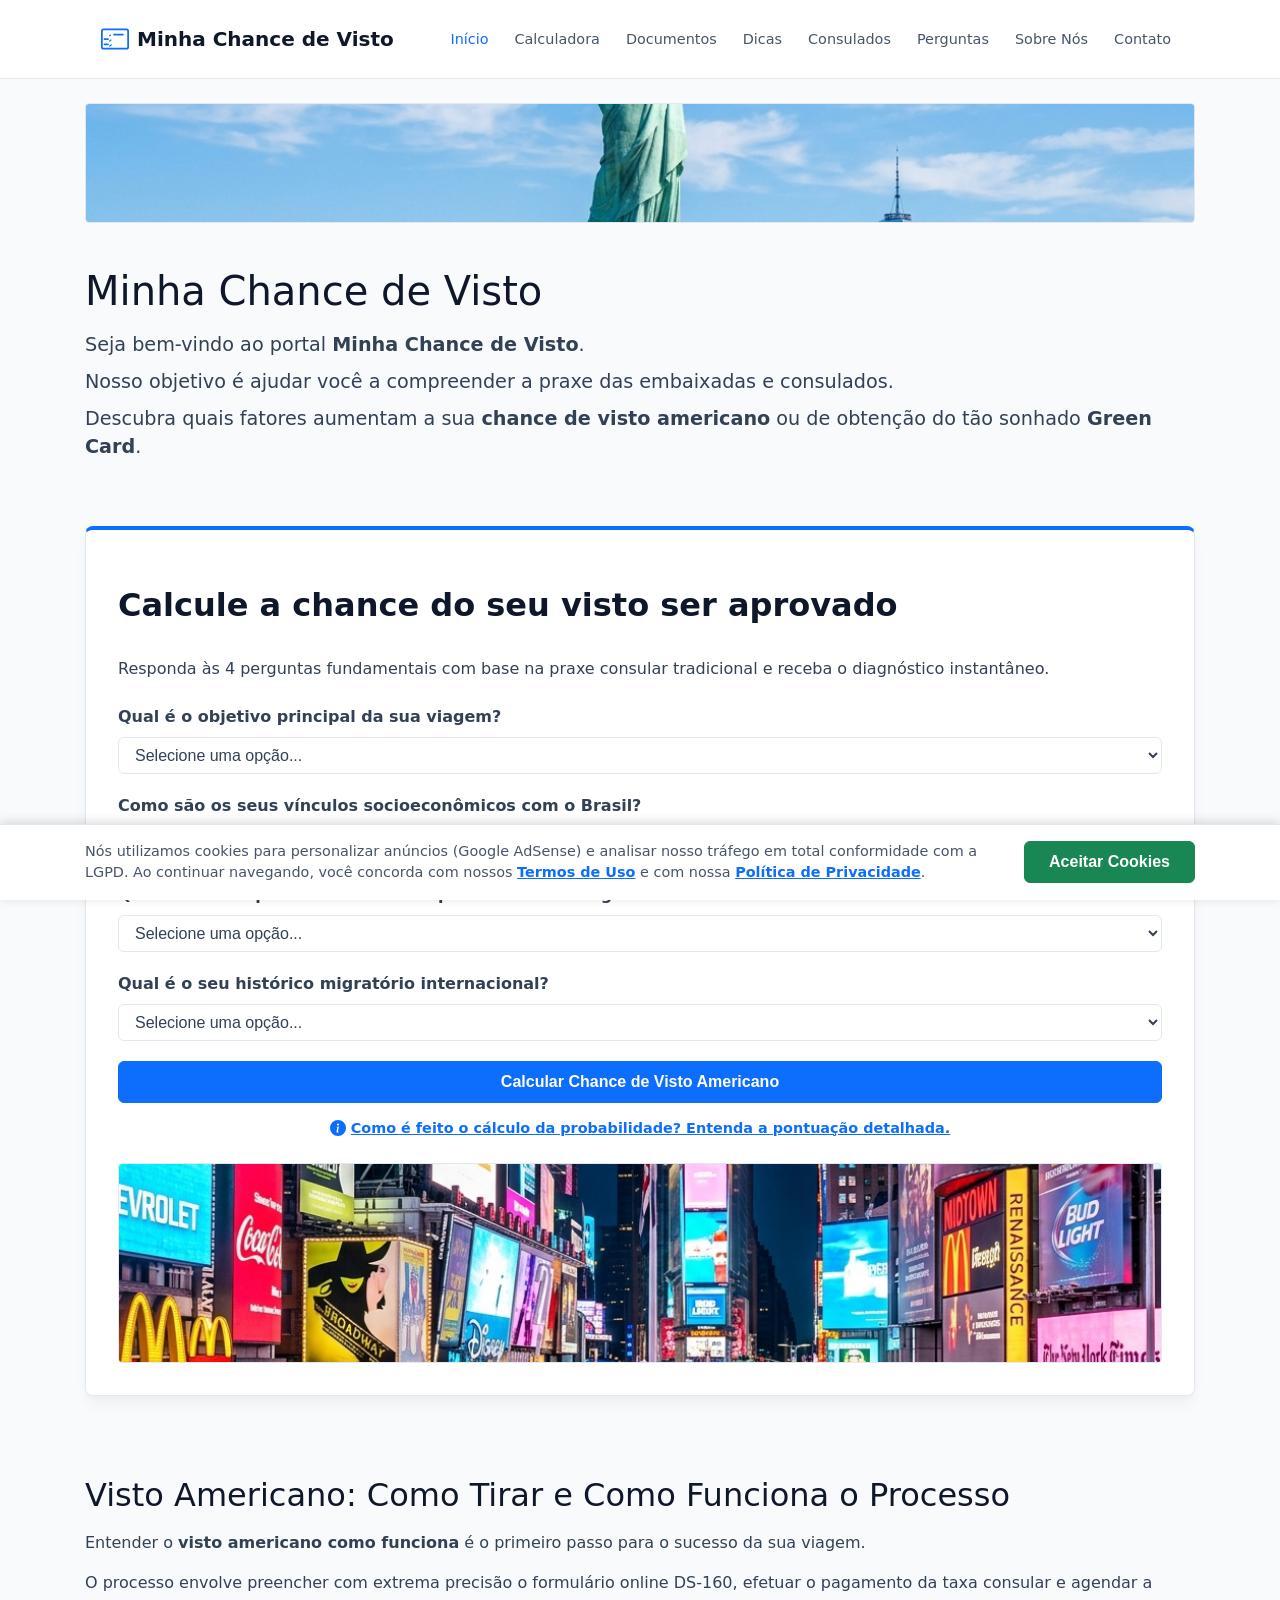
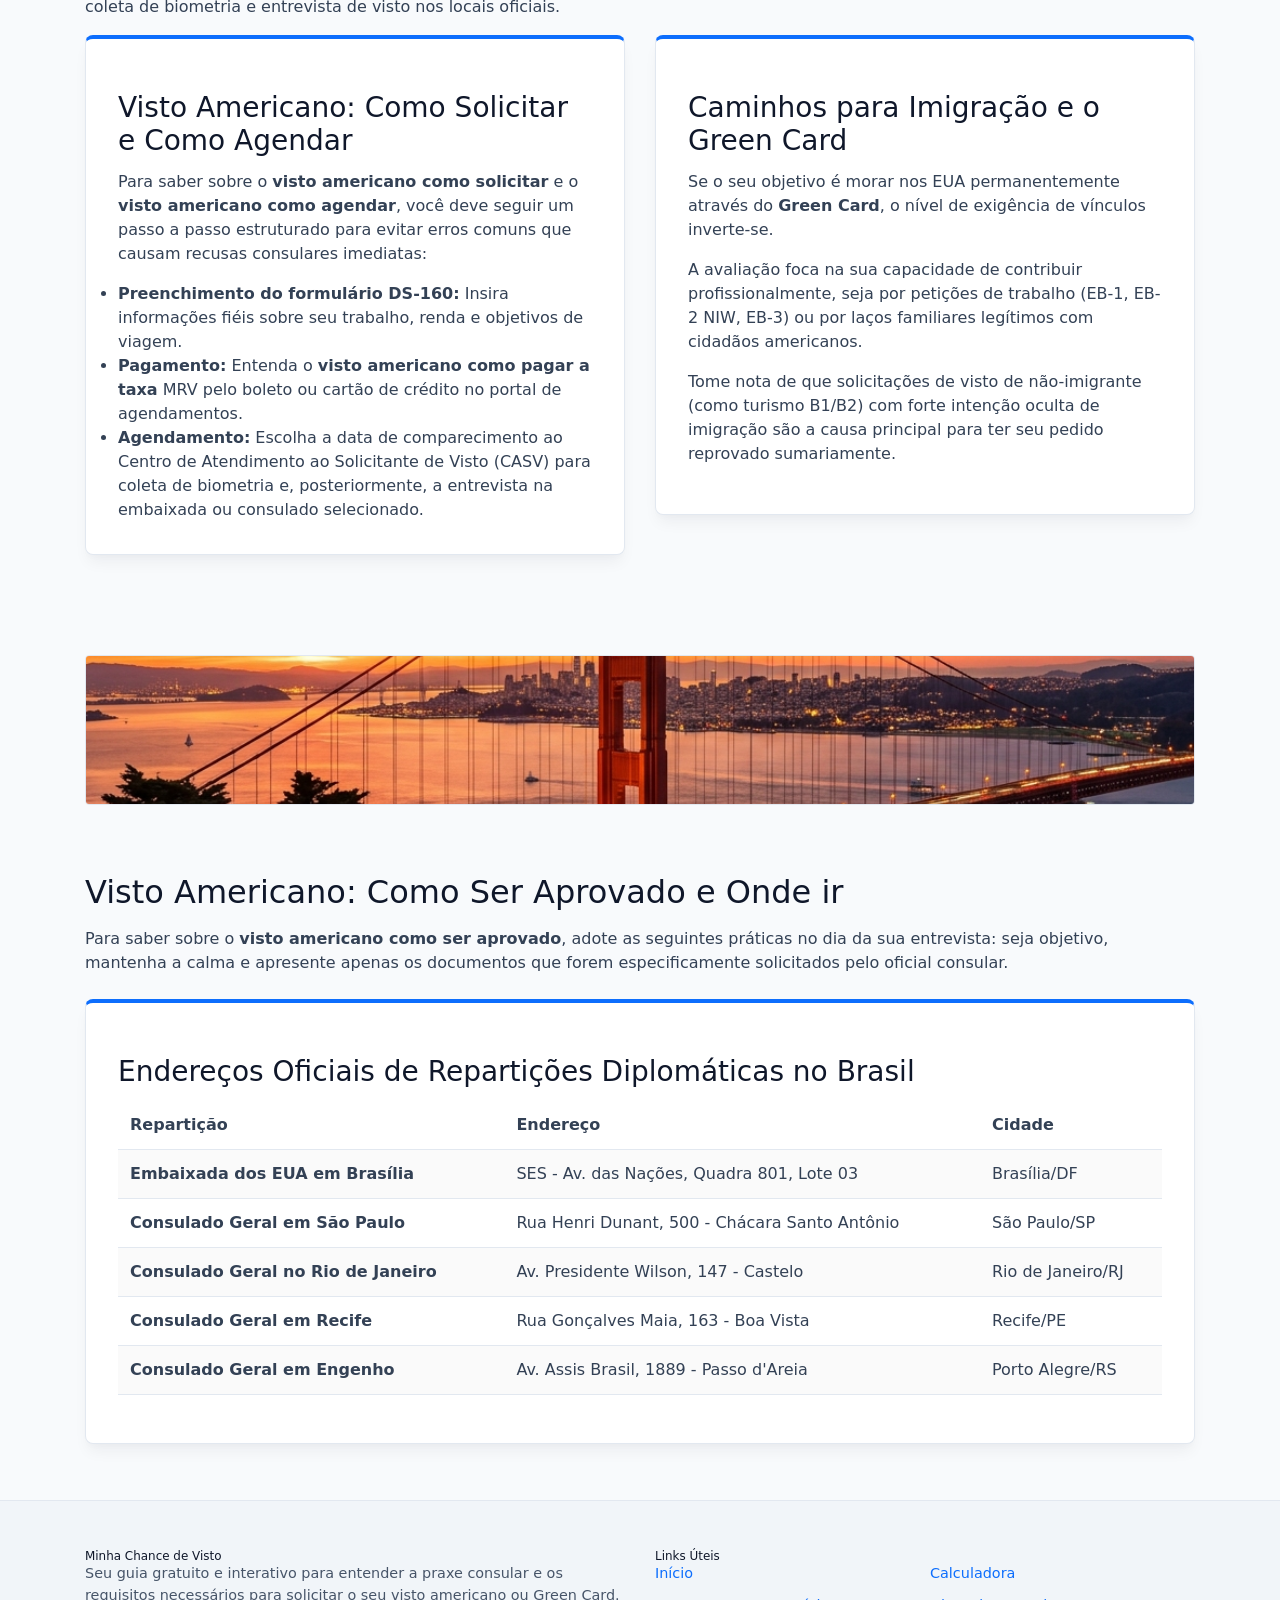
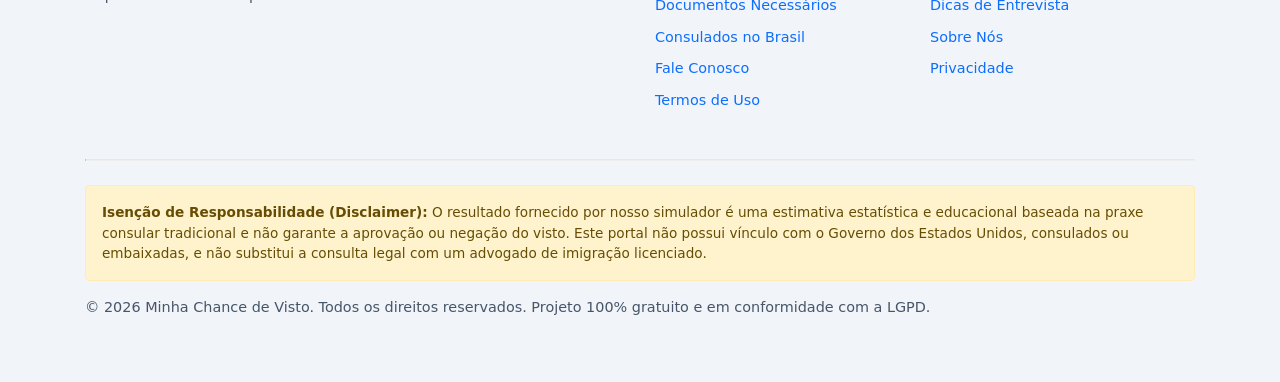
==== index.html @ a0537ecd "feat: estrutura inicial do portal Minha Chance de Visto" ====
<!DOCTYPE html>
<html lang="pt-BR">
<head>
  <meta charset="UTF-8">
  <meta name="viewport" content="width=device-width, initial-scale=1.0">
  <title>Minha Chance de Visto - Calcule a Chance do Seu Visto Ser Aprovado</title>
  <meta name="description" content="Quer saber qual a chance de ter o visto americano negado? Calcule a chance do seu visto ser aprovado gratuitamente no portal Minha Chance de Visto.">
  <link rel="stylesheet" href="css/style.css">
  <link rel="icon" type="image/svg+xml" href="data:image/svg+xml,<svg xmlns=%22http://www.w3.org/2000/svg%22 viewBox=%220 0 100 100%22><rect width=%22100%22 height=%22100%22 rx=%2220%22 fill=%22%230d6efd%22/><path d=%22M30,35 L70,35 M30,50 L70,50 M30,65 L55,65%22 stroke=%22white%22 stroke-width=%228%22 stroke-linecap=%22round%22/><circle cx=%2265%22 cy=%2265%22 r=%226%22 fill=%22%23198754%22/></svg>">
  
  <!-- Marcação estruturada para FAQPage (Google Rich Snippets) -->
  <script type="application/ld+json">
  {
    "@context": "https://schema.org",
    "@type": "FAQPage",
    "mainEntity": [
      {
        "@type": "Question",
        "name": "Qual a chance de ter o visto americano negado?",
        "acceptedAnswer": {
          "@type": "Answer",
          "text": "A chance de ter o visto americano negado depende diretamente da comprovação de vínculos fortes com o Brasil (emprego, estudos, imóveis) e capacidade financeira. Historicamente, a taxa de aprovação para brasileiros é alta, mas a falta de planejamento ou inconsistências no formulário DS-160 podem levar à recusa sob a seção 214(b)."
        }
      },
      {
        "@type": "Question",
        "name": "Visto americano negado quanto tempo para solicitar outro?",
        "acceptedAnswer": {
          "@type": "Answer",
          "text": "Não existe um prazo mínimo legal estabelecido após ter o visto americano negado para solicitar outro. No entanto, é altamente recomendável pedir um novo visto apenas quando a sua situação financeira ou os seus vínculos com o Brasil tiverem mudado substancialmente."
        }
      },
      {
        "@type": "Question",
        "name": "Como saber o motivo do visto negado?",
        "acceptedAnswer": {
          "@type": "Answer",
          "text": "O motivo do visto negado é comunicado pelo oficial consular no final da entrevista, geralmente acompanhado de uma carta explicativa padrão mencionando a recusa sob a lei de imigração 214(b) (falta de vínculos) ou 221(g) (documentação pendente)."
        }
      },
      {
        "@type": "Question",
        "name": "O que mais reprova no visto americano?",
        "acceptedAnswer": {
          "@type": "Answer",
          "text": "O que mais reprova no visto americano é a presunção de intenção de imigrar ilegalmente, a falta de vínculos socioeconômicos sólidos no Brasil, a renda insuficiente ou inconsistente informada no DS-160, e contradições durante a entrevista consular."
        }
      }
    ]
  }
  </script>
</head>
<body>

  <!-- Placeholder do Cabeçalho -->
  <div id="header-placeholder"></div>

  <!-- Banner Superior AdSense -->
  <div class="container">
    <div style="margin: 20px 0; text-align: center; border: 1px solid var(--gray-300); border-radius: 4px; overflow: hidden; max-height: 120px;">
      <img src="img/estatua_liberdade.png" alt="Pontos Turísticos EUA" style="width: 100%; height: 120px; object-fit: cover;">
    </div>
  </div>

  <main class="container">
    <!-- Seção de Abertura / Hero -->
    <section class="py-4 text-center">
      <h1>Minha Chance de Visto</h1>
      <p class="lead text-muted" style="font-size: 1.2rem; margin-bottom: 0.5rem;">
        Seja bem-vindo ao portal <strong>Minha Chance de Visto</strong>.
      </p>
      <p class="lead text-muted" style="font-size: 1.2rem; margin-bottom: 0.5rem;">
        Nosso objetivo é ajudar você a compreender a praxe das embaixadas e consulados.
      </p>
      <p class="lead text-muted" style="font-size: 1.2rem;">
        Descubra quais fatores aumentam a sua <strong>chance de visto americano</strong> ou de obtenção do tão sonhado <strong>Green Card</strong>.
      </p>
    </section>

    <!-- Seção do Simulador Interativo -->
    <section id="calculadora-container" class="my-4">
      <div class="card">
        <h2 class="card-title text-center mb-4">Calcule a chance do seu visto ser aprovado</h2>
        <p class="text-muted text-center mb-4">
          Responda às 4 perguntas fundamentais com base na praxe consular tradicional e receba o diagnóstico instantâneo.
        </p>

        <form id="visaCalcForm" onsubmit="calculateVisaChance(event)">
          <!-- 1. Objetivo da viagem -->
          <div class="form-group">
            <label for="visaType" class="form-label">Qual é o objetivo principal da sua viagem?</label>
            <select id="visaType" class="form-select" required>
              <option value="" disabled selected>Selecione uma opção...</option>
              <option value="turismo">Turismo ou Negócios (Visto B1/B2)</option>
              <option value="estudante">Estudos ou Intercâmbio (Visto F1/J1)</option>
              <option value="greencard">Residência Permanente (Green Card - Imigração)</option>
            </select>
          </div>

          <!-- 2. Vínculos socioeconômicos -->
          <div class="form-group">
            <label for="vincSocio" class="form-label">Como são os seus vínculos socioeconômicos com o Brasil?</label>
            <select id="vincSocio" class="form-select" required>
              <option value="" disabled selected>Selecione uma opção...</option>
              <option value="estaveis">Múltiplos vínculos estáveis (emprego fixo há mais de 1 ano e/ou bens imóveis registrados)</option>
              <option value="moderados">Vínculos moderados (apenas emprego estável ou apenas cursando faculdade/estudo regular)</option>
              <option value="poucos">Poucos ou nenhum vínculo estável (desempregado ou sem bens, trabalho informal recente)</option>
            </select>
          </div>

          <!-- 3. Capacidade financeira -->
          <div class="form-group">
            <label for="capFinanceira" class="form-label">Qual é a sua capacidade financeira para custear a viagem?</label>
            <select id="capFinanceira" class="form-select" required>
              <option value="" disabled selected>Selecione uma opção...</option>
              <option value="excelente">Excelente (renda comprovada compatível com padrão americano e reserva financeira sólida)</option>
              <option value="moderada">Moderada (comprova o básico para cobrir a permanência e as passagens sem luxo)</option>
              <option value="limitada">Limitada (dependência de patrocinadores terceiros ou recursos financeiros reduzidos)</option>
            </select>
          </div>

          <!-- 4. Histórico migratório -->
          <div class="form-group">
            <label for="histMigratorio" class="form-label">Qual é o seu histórico migratório internacional?</label>
            <select id="histMigratorio" class="form-select" required>
              <option value="" disabled selected>Selecione uma opção...</option>
              <option value="positivo">Positivo (viagens anteriores recentes para países desenvolvidos, retornando no prazo)</option>
              <option value="neutro">Neutro (passaporte limpo, primeira viagem ao exterior)</option>
              <option value="critico">Crítico (histórico de visto americano negado anteriormente ou problemas de imigração)</option>
            </select>
          </div>

          <button type="submit" class="btn btn-primary btn-block py-3 mt-3">Calcular Chance de Visto Americano</button>
        </form>

        <!-- Link explicativo da pontuação com ícone -->
        <p class="text-center mt-3" style="margin-top: 15px; text-align: center;">
          <a href="perguntas-respostas.html#como-funciona-o-calculo" style="text-decoration: underline; font-size: 0.9rem; color: var(--primary); display: inline-flex; align-items: center; gap: 5px; font-weight: 600;">
            <svg xmlns="http://www.w3.org/2000/svg" width="16" height="16" fill="currentColor" class="bi bi-info-circle-fill" viewBox="0 0 16 16" style="vertical-align: middle;">
              <path d="M8 16A8 8 0 1 0 8 0a8 8 0 0 0 0 16m.93-9.412-1 4.705c-.07.34.029.533.304.533.194 0 .487-.07.686-.246l-.088.416c-.287.346-.92.598-1.465.598-.703 0-1.002-.422-.808-1.319l.738-3.468c.064-.293.006-.399-.287-.47l-.451-.081.082-.381 2.29-.287zM8 5.5a1 1 0 1 1 0-2 1 1 0 0 1 0 2"/>
            </svg>
            Como é feito o cálculo da probabilidade? Entenda a pontuação detalhada.
          </a>
        </p>

        <!-- Espaço de resultado -->
        <div id="resultadoCalculo" class="mt-4" style="display: none;">
          <!-- Será preenchido via JavaScript -->
        </div>

        <!-- RN04: Espaço de resultado AdSense imediatamente abaixo do botão/resultado -->
        <div style="margin-top: 20px; text-align: center; border: 1px solid var(--gray-300); border-radius: 4px; overflow: hidden; max-height: 200px;">
          <img src="img/times_square.png" alt="Times Square New York" style="width: 100%; height: 200px; object-fit: cover;">
        </div>
      </div>
    </section>

    <!-- Seção Educativa: Como Conseguir o Visto -->
    <section id="como-conseguir" class="py-4">
      <h2>Visto Americano: Como Tirar e Como Funciona o Processo</h2>
      <p>
        Entender o <strong>visto americano como funciona</strong> é o primeiro passo para o sucesso da sua viagem.
      </p>
      <p>
        O processo envolve preencher com extrema precisão o formulário online DS-160, efetuar o pagamento da taxa consular e agendar a coleta de biometria e entrevista de visto nos locais oficiais.
      </p>

      <div class="row mt-4">
        <div class="col-12 col-md-6 mb-4">
          <div class="card h-100">
            <h3>Visto Americano: Como Solicitar e Como Agendar</h3>
            <p>
              Para saber sobre o <strong>visto americano como solicitar</strong> e o <strong>visto americano como agendar</strong>, você deve seguir um passo a passo estruturado para evitar erros comuns que causam recusas consulares imediatas:
            </p>
            <ul>
              <li><strong>Preenchimento do formulário DS-160:</strong> Insira informações fiéis sobre seu trabalho, renda e objetivos de viagem.</li>
              <li><strong>Pagamento:</strong> Entenda o <strong>visto americano como pagar a taxa</strong> MRV pelo boleto ou cartão de crédito no portal de agendamentos.</li>
              <li><strong>Agendamento:</strong> Escolha a data de comparecimento ao Centro de Atendimento ao Solicitante de Visto (CASV) para coleta de biometria e, posteriormente, a entrevista na embaixada ou consulado selecionado.</li>
            </ul>
          </div>
        </div>

        <div class="col-12 col-md-6 mb-4">
          <div class="card h-100">
            <h3>Caminhos para Imigração e o Green Card</h3>
            <p>
              Se o seu objetivo é morar nos EUA permanentemente através do <strong>Green Card</strong>, o nível de exigência de vínculos inverte-se.
            </p>
            <p>
              A avaliação foca na sua capacidade de contribuir profissionalmente, seja por petições de trabalho (EB-1, EB-2 NIW, EB-3) ou por laços familiares legítimos com cidadãos americanos.
            </p>
            <p>
              Tome nota de que solicitações de visto de não-imigrante (como turismo B1/B2) com forte intenção oculta de imigração são a causa principal para ter seu pedido reprovado sumariamente.
            </p>
          </div>
        </div>
      </div>
    </section>

    <!-- Espaço Lateral / In-feed AdSense -->
    <div style="margin: 20px 0; text-align: center; border: 1px solid var(--gray-300); border-radius: 4px; overflow: hidden; max-height: 150px;">
      <img src="img/golden_gate.png" alt="Viagem EUA - Golden Gate" style="width: 100%; height: 150px; object-fit: cover;">
    </div>

    <!-- Seção Utilitária: Dicas de Entrevista e Consulados -->
    <section id="dicas-consulados" class="py-4">
      <h2>Visto Americano: Como Ser Aprovado e Onde ir</h2>
      <p>
        Para saber sobre o <strong>visto americano como ser aprovado</strong>, adote as seguintes práticas no dia da sua entrevista: seja objetivo, mantenha a calma e apresente apenas os documentos que forem especificamente solicitados pelo oficial consular.
      </p>

      <div class="card my-4">
        <h3>Endereços Oficiais de Repartições Diplomáticas no Brasil</h3>
        <div class="table-responsive">
          <table class="table table-striped">
            <thead>
              <tr>
                <th>Repartição</th>
                <th>Endereço</th>
                <th>Cidade</th>
              </tr>
            </thead>
            <tbody>
              <tr>
                <td><strong>Embaixada dos EUA em Brasília</strong></td>
                <td>SES - Av. das Nações, Quadra 801, Lote 03</td>
                <td>Brasília/DF</td>
              </tr>
              <tr>
                <td><strong>Consulado Geral em São Paulo</strong></td>
                <td>Rua Henri Dunant, 500 - Chácara Santo Antônio</td>
                <td>São Paulo/SP</td>
              </tr>
              <tr>
                <td><strong>Consulado Geral no Rio de Janeiro</strong></td>
                <td>Av. Presidente Wilson, 147 - Castelo</td>
                <td>Rio de Janeiro/RJ</td>
              </tr>
              <tr>
                <td><strong>Consulado Geral em Recife</strong></td>
                <td>Rua Gonçalves Maia, 163 - Boa Vista</td>
                <td>Recife/PE</td>
              </tr>
              <tr>
                <td><strong>Consulado Geral em Engenho</strong></td>
                <td>Av. Assis Brasil, 1889 - Passo d'Areia</td>
                <td>Porto Alegre/RS</td>
              </tr>
            </tbody>
          </table>
        </div>
      </div>
    </section>

  </main>

  <!-- Placeholder do Rodapé -->
  <div id="footer-placeholder"></div>

  <!-- Inclusões em JavaScript sem problemas de CORS -->
  <script src="js/header.js"></script>
  <script src="js/footer.js"></script>
  <script src="js/cookie-consent.js"></script>
  <script src="js/includes.js"></script>
  <script src="js/app.js"></script>
</body>
</html>
---- css/style.css ----
/* Minha Chance de Visto - CSS Estilo Clássico Bootstrap */

:root {
  --primary: #0d6efd;
  --primary-hover: #0b5ed7;
  --success: #198754;
  --success-hover: #157347;
  --warning: #ffc107;
  --danger: #dc3545;
  --dark: #0f172a; /* Slate 900 */
  --light: #f1f5f9; /* Slate 100 */
  --white: #ffffff;
  --gray-200: #f1f5f9;
  --gray-300: #e2e8f0; /* Slate 200 */
  --gray-600: #475569; /* Slate 600 */
  --body-bg: #f8fafc; /* Slate 50 - Off-white azulado moderno */
  --text-color: #334155; /* Slate 700 */
  --font-family: system-ui, -apple-system, "Segoe UI", Roboto, Helvetica, Arial, sans-serif;
}

* {
  box-sizing: border-box;
  margin: 0;
  padding: 0;
}

body {
  font-family: var(--font-family);
  background-color: var(--body-bg);
  color: var(--text-color);
  line-height: 1.5;
  font-size: 1rem;
}

a {
  color: var(--primary);
  text-decoration: none;
}

a:hover {
  text-decoration: underline;
}

/* Layout Grid & Containers */
.container {
  width: 100%;
  padding-right: 15px;
  padding-left: 15px;
  margin-right: auto;
  margin-left: auto;
}

@media (min-width: 576px) {
  .container { max-width: 540px; }
}
@media (min-width: 768px) {
  .container { max-width: 720px; }
}
@media (min-width: 992px) {
  .container { max-width: 960px; }
}
@media (min-width: 1200px) {
  .container { max-width: 1140px; }
}

.row {
  display: flex;
  flex-wrap: wrap;
  margin-right: -15px;
  margin-left: -15px;
}

.col-12 {
  flex: 0 0 100%;
  max-width: 100%;
  padding: 0 15px;
}

@media (min-width: 768px) {
  .col-md-6 {
    flex: 0 0 50%;
    max-width: 50%;
    padding: 0 15px;
  }
  .col-md-4 {
    flex: 0 0 33.333333%;
    max-width: 33.333333%;
    padding: 0 15px;
  }
  .col-md-8 {
    flex: 0 0 66.666667%;
    max-width: 66.666667%;
    padding: 0 15px;
  }
}

/* Espaçamentos */
.py-3 { padding-top: 1rem; padding-bottom: 1rem; }
.py-4 { padding-top: 1.5rem; padding-bottom: 1.5rem; }
.py-5 { padding-top: 3rem; padding-bottom: 3rem; }
.my-3 { margin-top: 1rem; margin-bottom: 1rem; }
.my-4 { margin-top: 1.5rem; margin-bottom: 1.5rem; }
.mb-2 { margin-bottom: 0.5rem; }
.mb-3 { margin-bottom: 1rem; }
.mb-4 { margin-bottom: 1.5rem; }

/* Tipografia */
h1, h2, h3, h4, h5, h6 {
  font-weight: 500;
  line-height: 1.2;
  color: var(--dark);
}

h1 { font-size: calc(1.375rem + 1.5vw); margin-bottom: 1rem; }
h2 { font-size: calc(1.325rem + 0.9vw); margin-bottom: 1rem; margin-top: 1.5rem; }
h3 { font-size: calc(1.3rem + 0.6vw); margin-bottom: 0.75rem; margin-top: 1.25rem; }

@media (min-width: 1200px) {
  h1 { font-size: 2.5rem; }
  h2 { font-size: 2rem; }
  h3 { font-size: 1.75rem; }
}

p {
  margin-bottom: 1rem;
}

/* Navegação e Header */
header {
  border-bottom: 1px solid var(--gray-300);
  background-color: var(--white);
}

.navbar {
  display: flex;
  align-items: center;
  justify-content: space-between;
  padding: 0.5rem 1rem;
}

.navbar-brand {
  font-size: 1.25rem;
  font-weight: 700;
  color: var(--dark);
  display: flex;
  align-items: center;
  gap: 8px;
  text-decoration: none;
}

.navbar-brand:hover {
  text-decoration: none;
  color: var(--primary);
}

.navbar-nav {
  display: flex;
  list-style: none;
  gap: 10px;
}

.nav-link {
  color: var(--gray-600);
  font-weight: 500;
  font-size: 0.9rem;
  padding: 0.25rem 0.5rem;
}

.nav-link:hover, .nav-link.active {
  color: var(--primary);
  text-decoration: none;
}

.navbar-toggler {
  display: none;
  background: none;
  border: 1px solid var(--gray-300);
  border-radius: 4px;
  padding: 5px 8px;
  cursor: pointer;
  color: var(--dark);
  align-items: center;
  justify-content: center;
}

.navbar-toggler:focus {
  outline: none;
  border-color: var(--primary);
}

/* Menu Responsivo */
@media (max-width: 768px) {
  .navbar {
    display: flex;
    flex-wrap: wrap;
    justify-content: space-between;
    align-items: center;
    width: 100%;
  }
  .navbar-toggler {
    display: inline-flex;
  }
  .navbar-nav {
    width: 100%;
    flex-direction: column;
    gap: 5px;
    margin-top: 10px;
    display: none; 
    border-top: 1px solid var(--gray-300);
    padding-top: 10px;
  }
  .navbar-nav.show {
    display: flex;
  }
}

/* Cards e Seções */
.card {
  background-color: var(--white);
  border: 1px solid var(--gray-300);
  border-top: 4px solid var(--primary); /* Destaque azul premium no topo */
  border-radius: 0.5rem;
  padding: 2rem;
  margin-bottom: 2rem;
  box-shadow: 0 10px 15px -3px rgba(15, 23, 42, 0.05), 0 4px 6px -2px rgba(15, 23, 42, 0.02);
}

.card-title {
  margin-bottom: 1.5rem;
  font-weight: 700;
  color: var(--dark);
  padding-bottom: 0.5rem;
}

/* Formulários */
.form-group {
  margin-bottom: 1.25rem;
}

.form-label {
  display: inline-block;
  margin-bottom: 0.5rem;
  font-weight: 600;
}

.form-control, .form-select {
  display: block;
  width: 100%;
  padding: 0.5rem 0.75rem;
  font-size: 1rem;
  font-weight: 400;
  line-height: 1.5;
  color: var(--text-color);
  background-color: var(--white);
  background-clip: padding-box;
  border: 1px solid var(--gray-300);
  border-radius: 0.375rem; /* Formas mais modernas e suaves */
  transition: border-color 0.15s ease-in-out, box-shadow 0.15s ease-in-out;
}

.form-control:focus, .form-select:focus {
  border-color: #86b7fe;
  outline: 0;
  box-shadow: 0 0 0 0.25rem rgba(13, 110, 253, 0.25);
}

/* Botões */
.btn {
  display: inline-block;
  font-weight: 400;
  line-height: 1.5;
  text-align: center;
  text-decoration: none;
  vertical-align: middle;
  cursor: pointer;
  user-select: none;
  background-color: transparent;
  border: 1px solid transparent;
  padding: 0.5rem 1rem;
  font-size: 1rem;
  font-weight: 600;
  border-radius: 0.375rem;
  transition: color 0.15s ease-in-out, background-color 0.15s ease-in-out, border-color 0.15s ease-in-out, transform 0.1s ease-in-out;
}

.btn-primary {
  color: var(--white);
  background-color: var(--primary);
  border-color: var(--primary);
}

.btn-primary:hover {
  background-color: var(--primary-hover);
  border-color: var(--primary-hover);
  text-decoration: none;
}

.btn-success {
  color: var(--white);
  background-color: var(--success);
  border-color: var(--success);
}

.btn-success:hover {
  background-color: var(--success-hover);
  border-color: var(--success-hover);
  text-decoration: none;
}

.btn-block {
  display: block;
  width: 100%;
}

/* Caixas de Alerta e Resultado */
.alert {
  position: relative;
  padding: 1rem 1rem;
  margin-bottom: 1rem;
  border: 1px solid transparent;
  border-radius: 0.25rem;
}

.alert-success {
  color: #0f5132;
  background-color: #d1e7dd;
  border-color: #badbcc;
}

.alert-warning {
  color: #664d03;
  background-color: #fff3cd;
  border-color: #ffecb5;
}

.alert-danger {
  color: #842029;
  background-color: #f8d7da;
  border-color: #f5c2c7;
}

.alert-info {
  color: #055160;
  background-color: #cff4fc;
  border-color: #b6effb;
}

/* Tabelas */
.table-responsive {
  overflow-x: auto;
  -webkit-overflow-scrolling: touch;
}

.table {
  width: 100%;
  margin-bottom: 1rem;
  color: var(--text-color);
  vertical-align: top;
  border-color: var(--gray-300);
  border-collapse: collapse;
}

.table th, .table td {
  padding: 0.75rem;
  vertical-align: middle;
  border-bottom: 1px solid var(--gray-300);
  text-align: left;
}

.table-striped tbody tr:nth-of-type(odd) {
  background-color: rgba(0, 0, 0, 0.02);
}

/* Rodapé */
footer {
  background-color: var(--light);
  border-top: 1px solid var(--gray-300);
  color: var(--gray-600);
  font-size: 0.9rem;
}

/* Placeholders de Anúncios */
.adsense-placeholder {
  background-color: #f1f3f5;
  border: 2px dashed #ced4da;
  text-align: center;
  padding: 20px;
  color: #6c757d;
  font-size: 0.85rem;
  margin: 20px 0;
  border-radius: 4px;
  display: flex;
  align-items: center;
  justify-content: center;
  min-height: 90px;
}

/* Accordion de FAQ */
.faq-item {
  border-bottom: 1px solid var(--gray-300);
  padding: 1rem 0;
}

.faq-question {
  cursor: pointer;
  font-weight: 600;
  display: flex;
  justify-content: space-between;
  align-items: center;
}

.faq-answer {
  display: none;
  margin-top: 0.5rem;
  color: #495057;
}

.faq-answer.show {
  display: block;
}

.faq-question::after {
  content: "+";
  font-size: 1.2rem;
  font-weight: bold;
}

.faq-item.active .faq-question::after {
  content: "−";
}

/* Cookie Consent Banner */
.cookie-consent-banner {
  position: fixed;
  bottom: 0;
  left: 0;
  right: 0;
  background-color: var(--white);
  border-top: 1px solid var(--gray-300);
  box-shadow: 0 -2px 10px rgba(0, 0, 0, 0.15);
  z-index: 1050;
  padding: 1rem 0;
  display: none; /* Controlado via JS */
}

.cookie-consent-content {
  display: flex;
  align-items: center;
  justify-content: space-between;
  gap: 15px;
  flex-wrap: wrap;
}

@media (max-width: 768px) {
  .cookie-consent-content {
    flex-direction: column;
    text-align: center;
  }
}
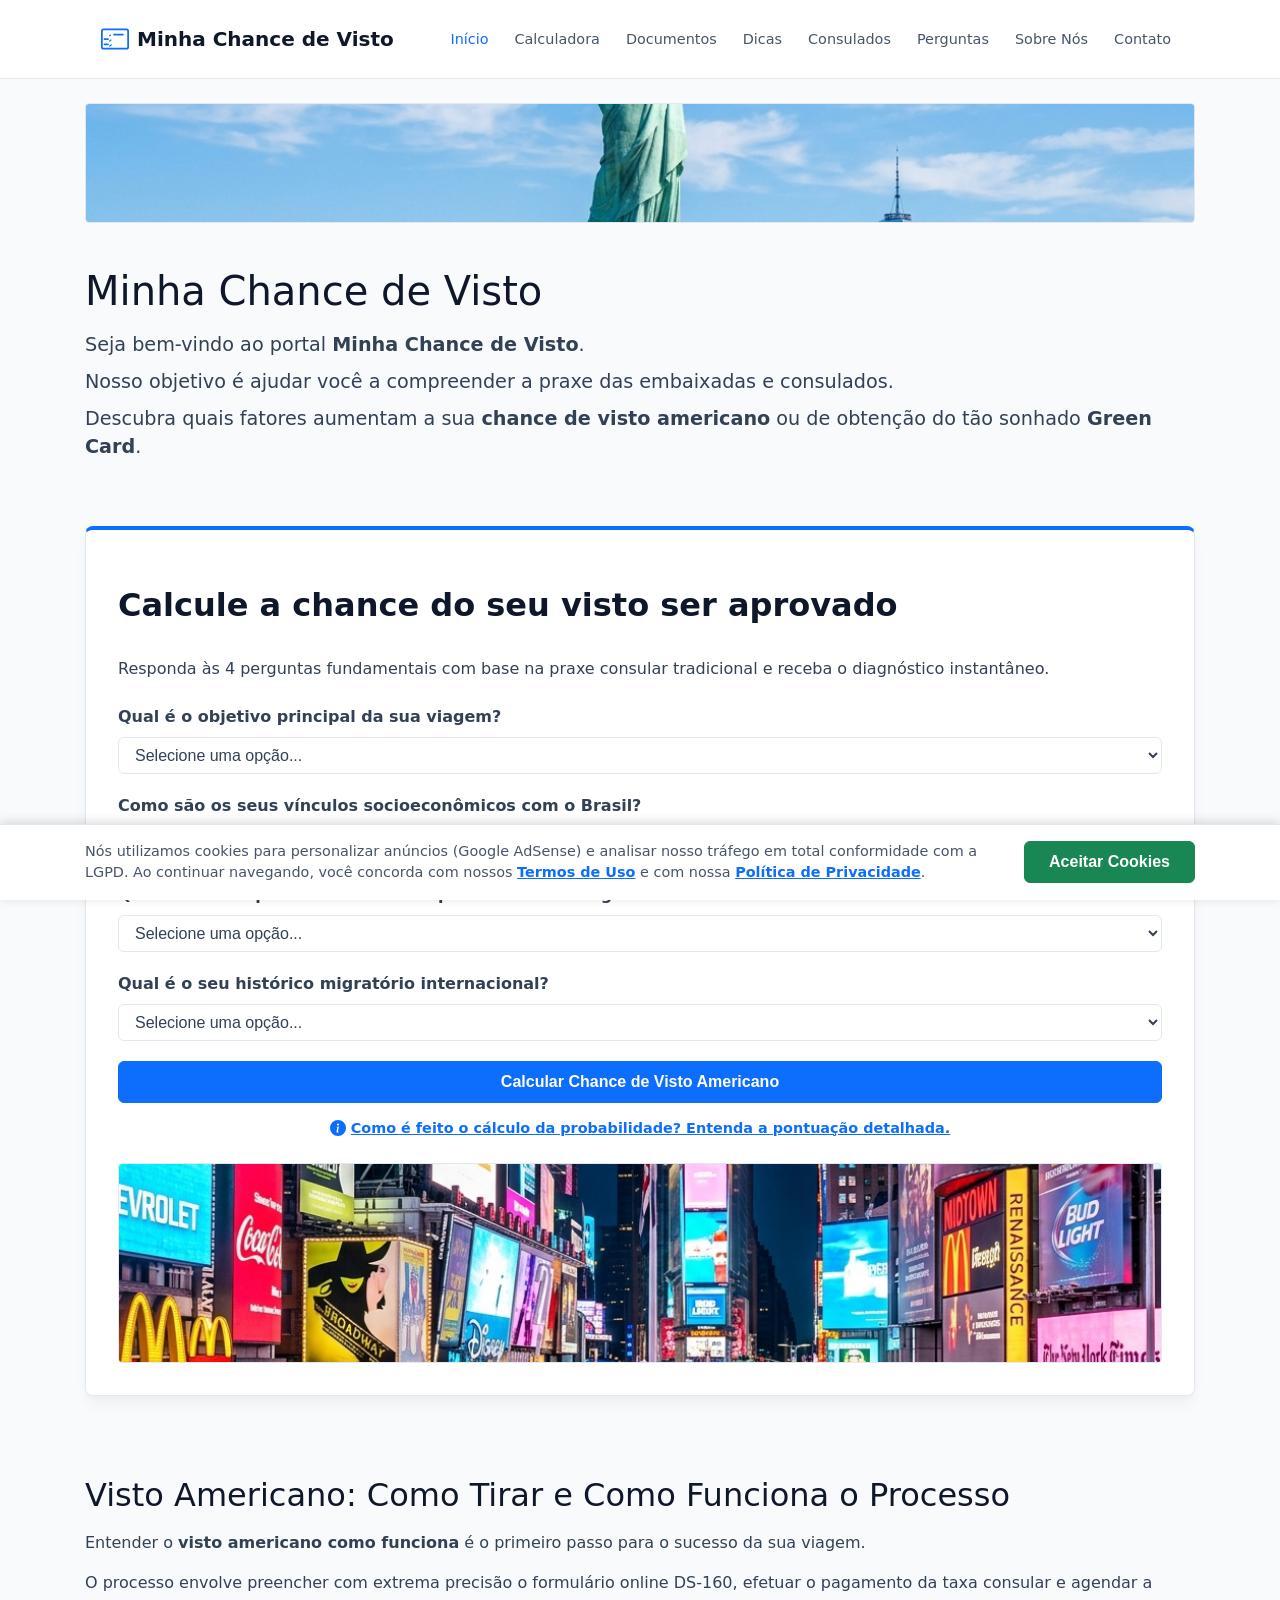
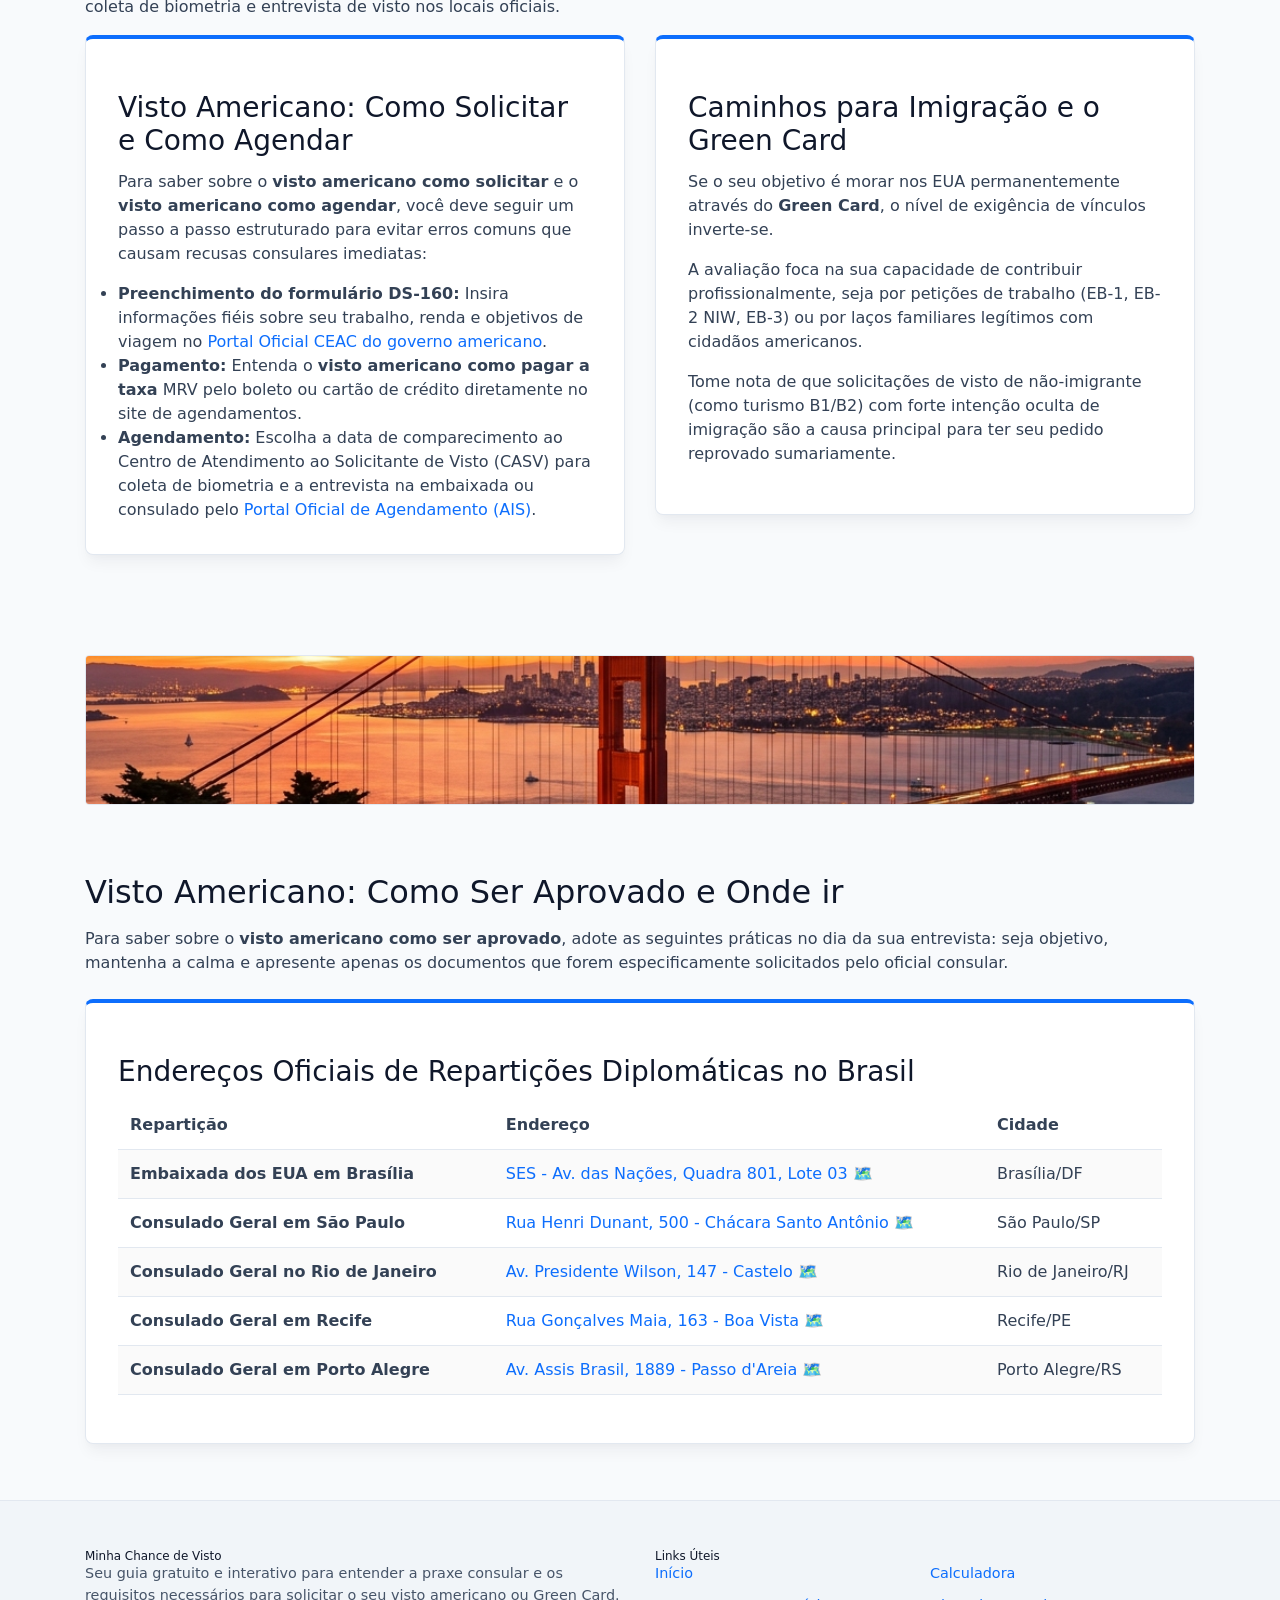
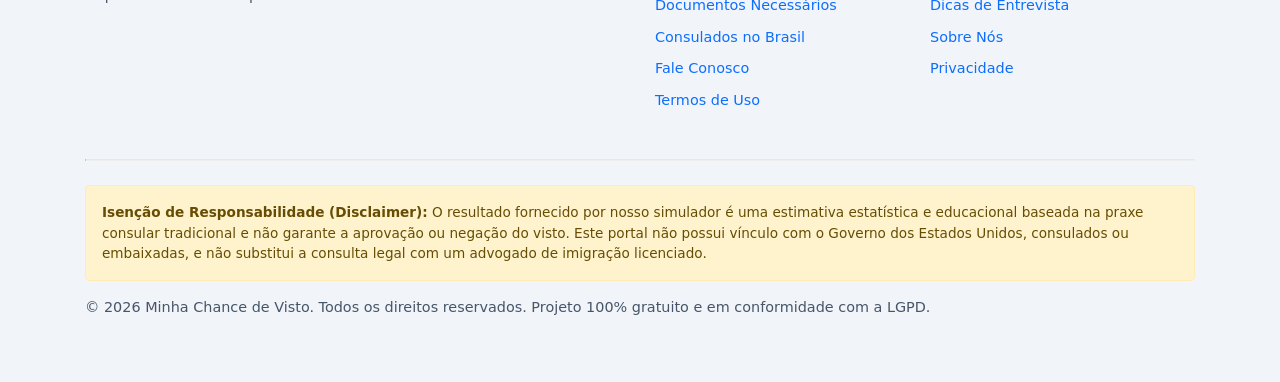
==== commit bfadc674: "fix(menu-seo): corrige menu mobile, adiciona links oficiais/mapas e otimiza SEO" ====
--- a/index.html
+++ b/index.html
@@ -5,6 +5,12 @@
   <meta name="viewport" content="width=device-width, initial-scale=1.0">
   <title>Minha Chance de Visto - Calcule a Chance do Seu Visto Ser Aprovado</title>
   <meta name="description" content="Quer saber qual a chance de ter o visto americano negado? Calcule a chance do seu visto ser aprovado gratuitamente no portal Minha Chance de Visto.">
+  <meta property="og:title" content="Minha Chance de Visto - Calcule a Chance do Seu Visto Ser Aprovado">
+  <meta property="og:description" content="Quer saber qual a chance de ter o visto americano negado? Calcule a chance do seu visto ser aprovado gratuitamente no portal Minha Chance de Visto.">
+  <meta property="og:type" content="website">
+  <meta property="og:url" content="https://minhachancedevisto.com.br/index.html">
+  <meta property="og:image" content="https://minhachancedevisto.com.br/img/estatua_liberdade.png">
+  <link rel="canonical" href="https://minhachancedevisto.com.br/index.html">
   <link rel="stylesheet" href="css/style.css">
   <link rel="icon" type="image/svg+xml" href="data:image/svg+xml,<svg xmlns=%22http://www.w3.org/2000/svg%22 viewBox=%220 0 100 100%22><rect width=%22100%22 height=%22100%22 rx=%2220%22 fill=%22%230d6efd%22/><path d=%22M30,35 L70,35 M30,50 L70,50 M30,65 L55,65%22 stroke=%22white%22 stroke-width=%228%22 stroke-linecap=%22round%22/><circle cx=%2265%22 cy=%2265%22 r=%226%22 fill=%22%23198754%22/></svg>">
   
@@ -173,9 +179,9 @@
               Para saber sobre o <strong>visto americano como solicitar</strong> e o <strong>visto americano como agendar</strong>, você deve seguir um passo a passo estruturado para evitar erros comuns que causam recusas consulares imediatas:
             </p>
             <ul>
-              <li><strong>Preenchimento do formulário DS-160:</strong> Insira informações fiéis sobre seu trabalho, renda e objetivos de viagem.</li>
-              <li><strong>Pagamento:</strong> Entenda o <strong>visto americano como pagar a taxa</strong> MRV pelo boleto ou cartão de crédito no portal de agendamentos.</li>
-              <li><strong>Agendamento:</strong> Escolha a data de comparecimento ao Centro de Atendimento ao Solicitante de Visto (CASV) para coleta de biometria e, posteriormente, a entrevista na embaixada ou consulado selecionado.</li>
+              <li><strong>Preenchimento do formulário DS-160:</strong> Insira informações fiéis sobre seu trabalho, renda e objetivos de viagem no <a href="https://ceac.state.gov/genniv/" target="_blank" rel="noopener">Portal Oficial CEAC do governo americano</a>.</li>
+              <li><strong>Pagamento:</strong> Entenda o <strong>visto americano como pagar a taxa</strong> MRV pelo boleto ou cartão de crédito diretamente no site de agendamentos.</li>
+              <li><strong>Agendamento:</strong> Escolha a data de comparecimento ao Centro de Atendimento ao Solicitante de Visto (CASV) para coleta de biometria e a entrevista na embaixada ou consulado pelo <a href="https://ais.usvisa-info.com/pt-br/niv" target="_blank" rel="noopener">Portal Oficial de Agendamento (AIS)</a>.</li>
             </ul>
           </div>
         </div>
@@ -223,27 +229,27 @@
             <tbody>
               <tr>
                 <td><strong>Embaixada dos EUA em Brasília</strong></td>
-                <td>SES - Av. das Nações, Quadra 801, Lote 03</td>
+                <td><a href="https://maps.google.com/?q=SES+-+Av.+das+Na%C3%A7%C3%B5es,+Quadra+801,+Lote+03,+Bras%C3%ADlia+-+DF" target="_blank" rel="noopener">SES - Av. das Nações, Quadra 801, Lote 03 🗺️</a></td>
                 <td>Brasília/DF</td>
               </tr>
               <tr>
                 <td><strong>Consulado Geral em São Paulo</strong></td>
-                <td>Rua Henri Dunant, 500 - Chácara Santo Antônio</td>
+                <td><a href="https://maps.google.com/?q=Rua+Henri+Dunant,+500+-+Ch%C3%A1cara+Santo+Ant%C3%B4nio,+S%C3%A3o+Paulo+-+SP" target="_blank" rel="noopener">Rua Henri Dunant, 500 - Chácara Santo Antônio 🗺️</a></td>
                 <td>São Paulo/SP</td>
               </tr>
               <tr>
                 <td><strong>Consulado Geral no Rio de Janeiro</strong></td>
-                <td>Av. Presidente Wilson, 147 - Castelo</td>
+                <td><a href="https://maps.google.com/?q=Av.+Presidente+Wilson,+147+-+Castelo,+Rio+de+Janeiro+-+RJ" target="_blank" rel="noopener">Av. Presidente Wilson, 147 - Castelo 🗺️</a></td>
                 <td>Rio de Janeiro/RJ</td>
               </tr>
               <tr>
                 <td><strong>Consulado Geral em Recife</strong></td>
-                <td>Rua Gonçalves Maia, 163 - Boa Vista</td>
+                <td><a href="https://maps.google.com/?q=Rua+Gon%C3%A7alves+Maia,+163+-+Boa+Vista,+Recife+-+PE" target="_blank" rel="noopener">Rua Gonçalves Maia, 163 - Boa Vista 🗺️</a></td>
                 <td>Recife/PE</td>
               </tr>
               <tr>
-                <td><strong>Consulado Geral em Engenho</strong></td>
-                <td>Av. Assis Brasil, 1889 - Passo d'Areia</td>
+                <td><strong>Consulado Geral em Porto Alegre</strong></td>
+                <td><a href="https://maps.google.com/?q=Av.+Assis+Brasil,+1889+-+Passo+d%27Areia,+Porto+Alegre+-+RS" target="_blank" rel="noopener">Av. Assis Brasil, 1889 - Passo d'Areia 🗺️</a></td>
                 <td>Porto Alegre/RS</td>
               </tr>
             </tbody>
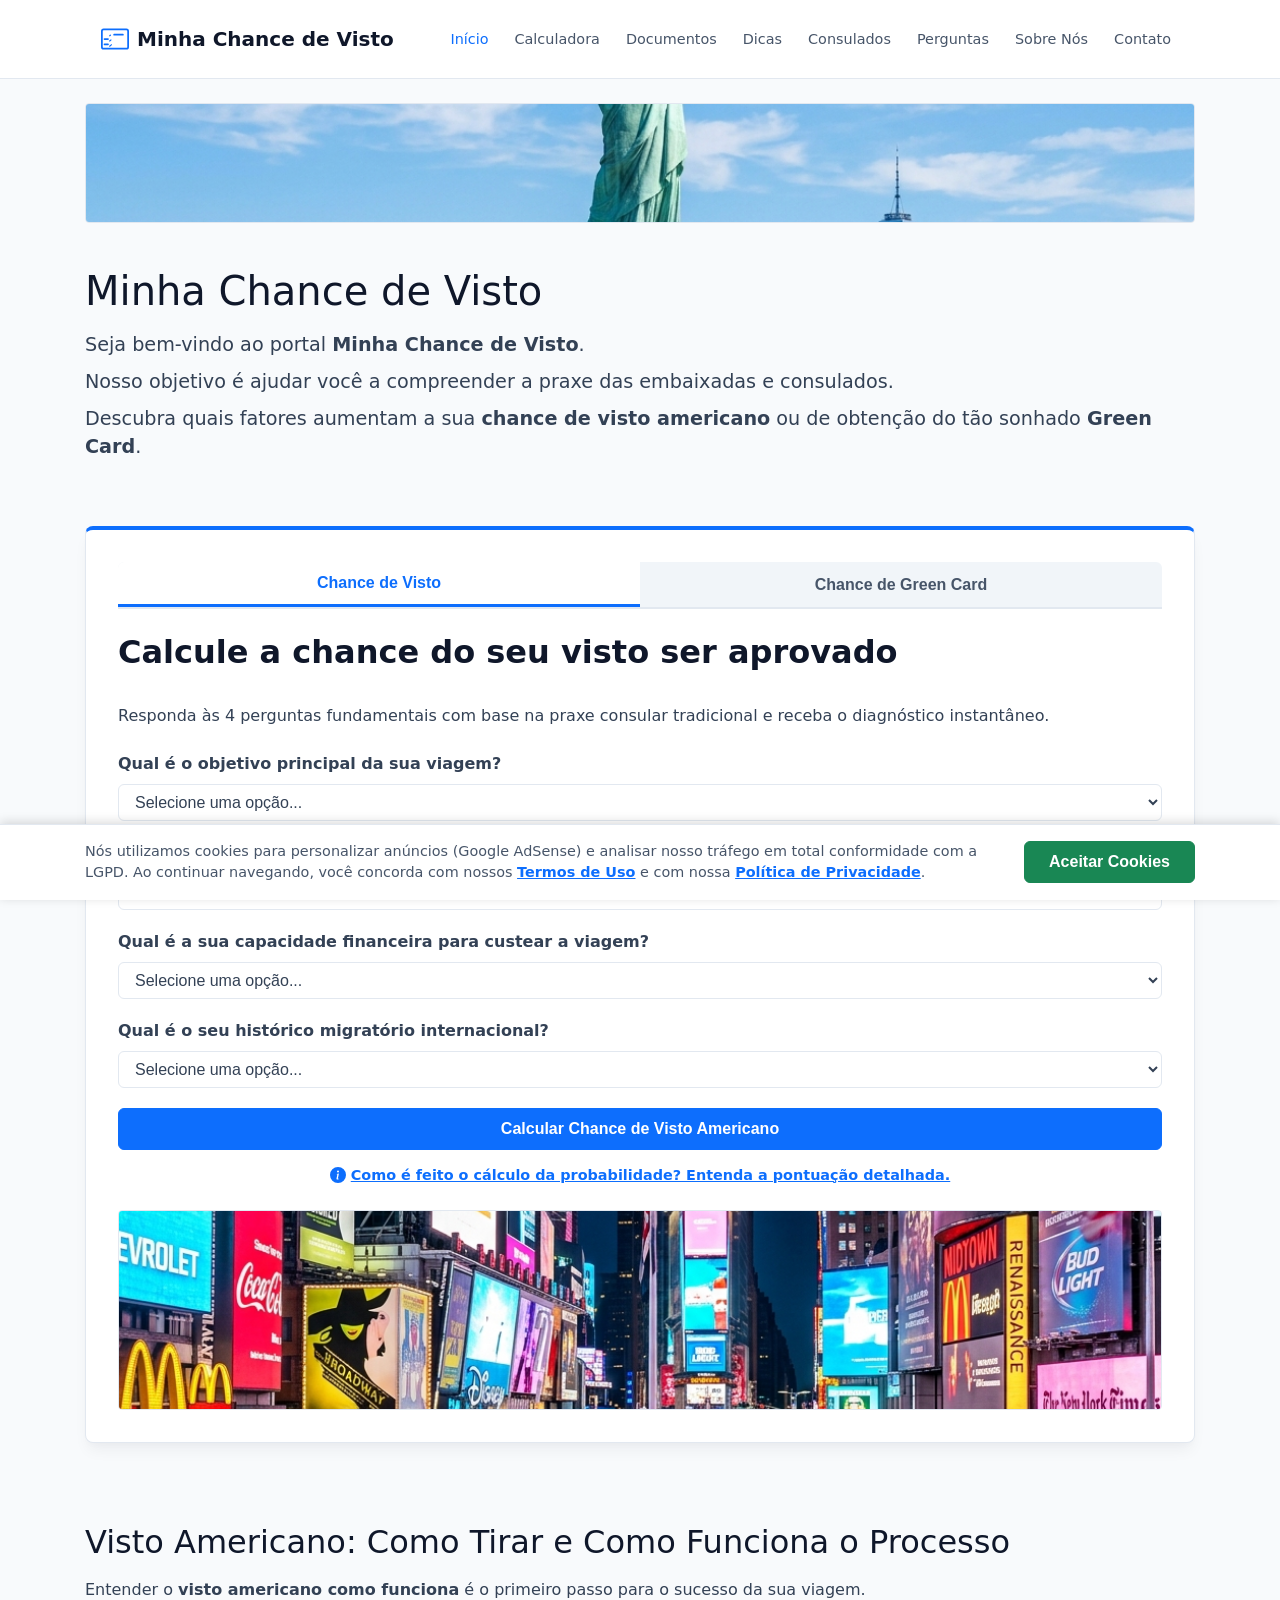
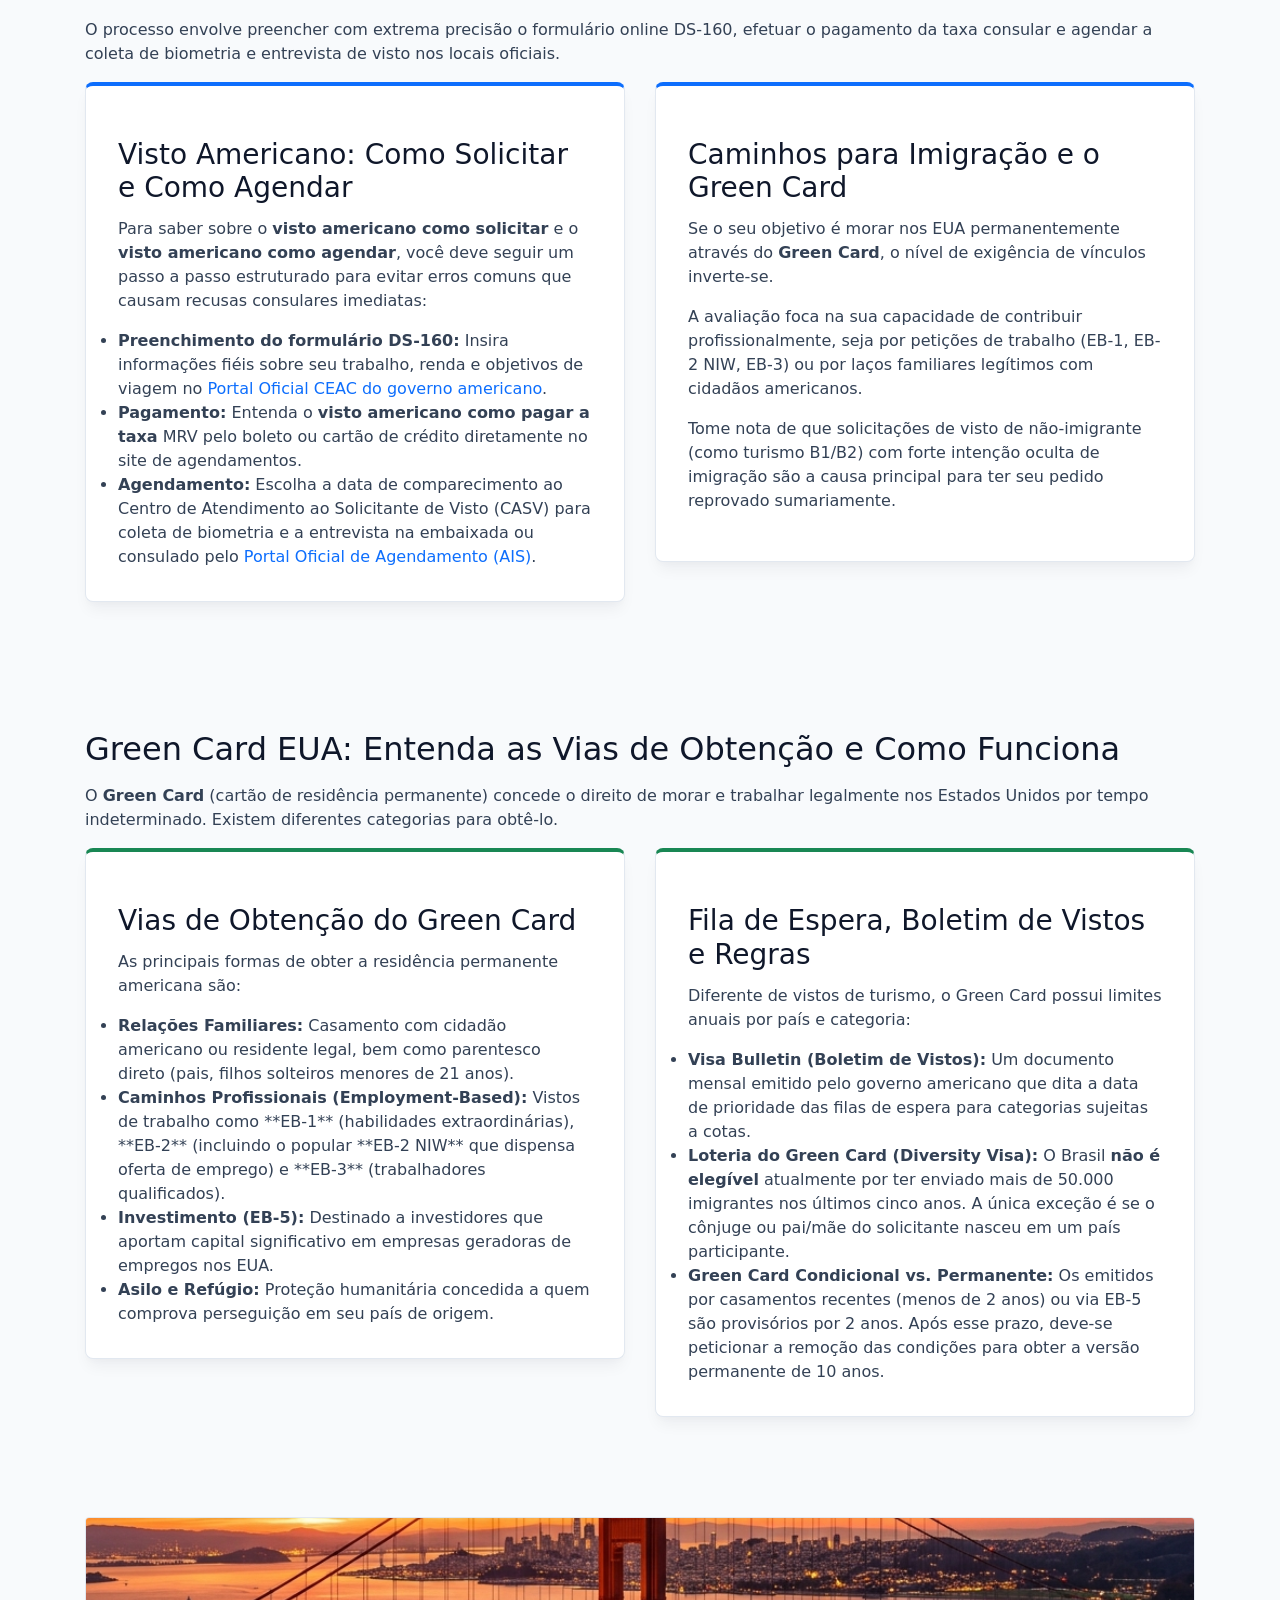
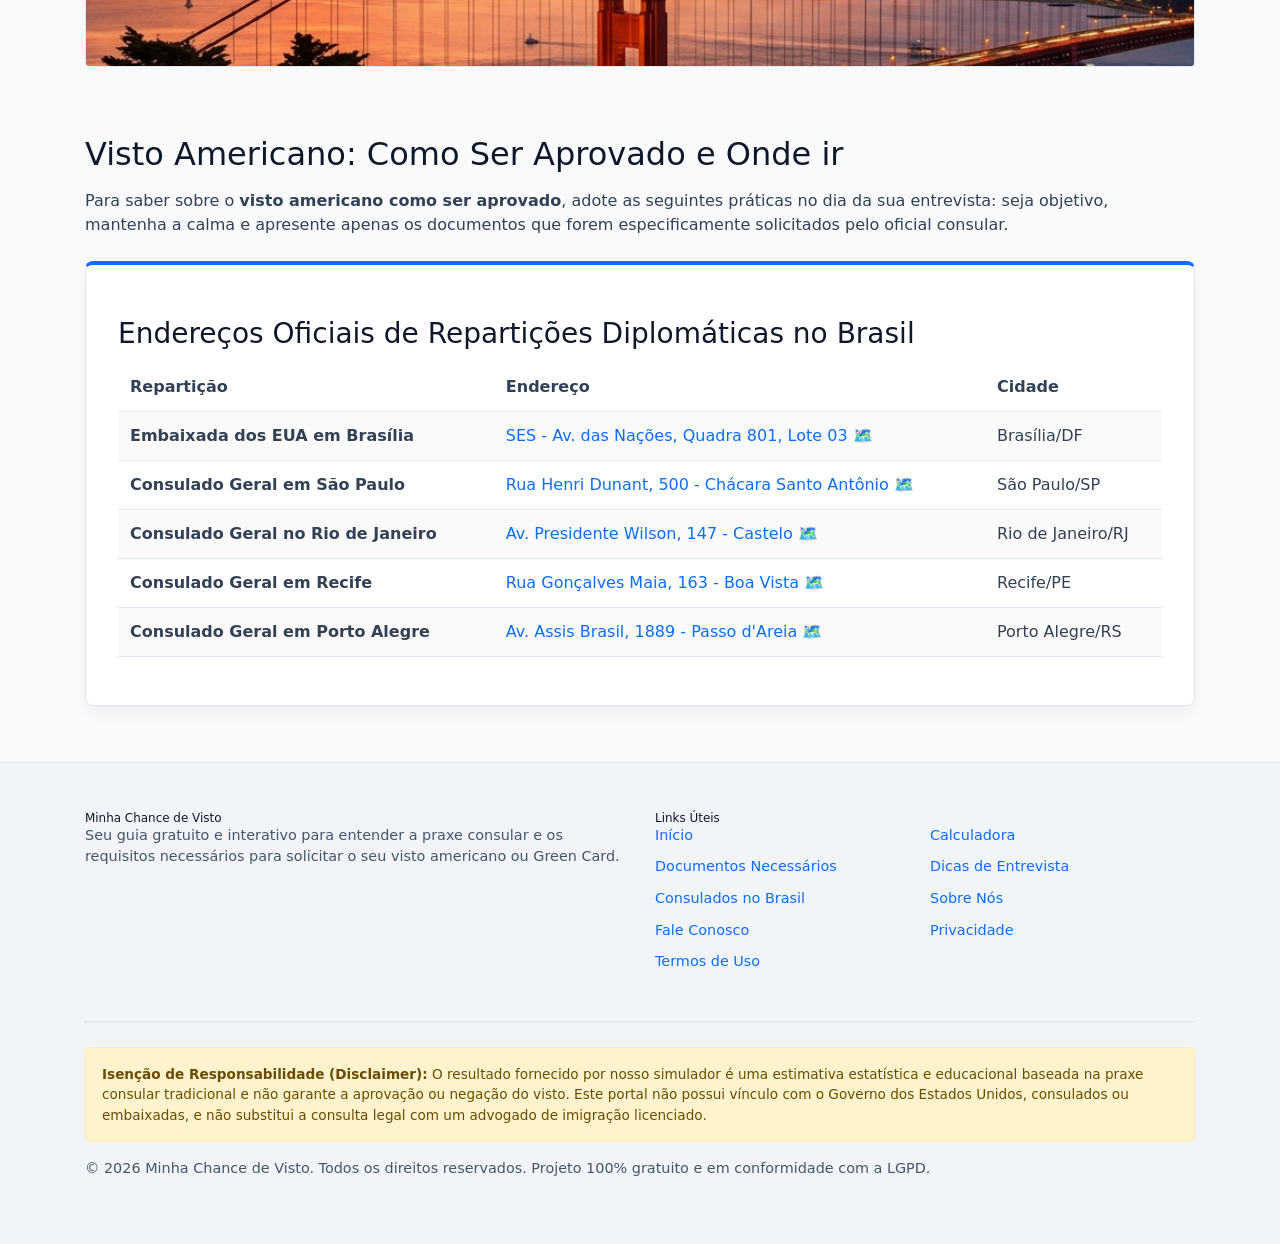
==== commit 0e404590: "feat(greencard): adiciona simulador de Green Card e otimizações de SEO" ====
--- a/index.html
+++ b/index.html
@@ -85,73 +85,160 @@
 
     <!-- Seção do Simulador Interativo -->
     <section id="calculadora-container" class="my-4">
-      <div class="card">
-        <h2 class="card-title text-center mb-4">Calcule a chance do seu visto ser aprovado</h2>
-        <p class="text-muted text-center mb-4">
-          Responda às 4 perguntas fundamentais com base na praxe consular tradicional e receba o diagnóstico instantâneo.
-        </p>
-
-        <form id="visaCalcForm" onsubmit="calculateVisaChance(event)">
-          <!-- 1. Objetivo da viagem -->
-          <div class="form-group">
-            <label for="visaType" class="form-label">Qual é o objetivo principal da sua viagem?</label>
-            <select id="visaType" class="form-select" required>
-              <option value="" disabled selected>Selecione uma opção...</option>
-              <option value="turismo">Turismo ou Negócios (Visto B1/B2)</option>
-              <option value="estudante">Estudos ou Intercâmbio (Visto F1/J1)</option>
-              <option value="greencard">Residência Permanente (Green Card - Imigração)</option>
-            </select>
-          </div>
-
-          <!-- 2. Vínculos socioeconômicos -->
-          <div class="form-group">
-            <label for="vincSocio" class="form-label">Como são os seus vínculos socioeconômicos com o Brasil?</label>
-            <select id="vincSocio" class="form-select" required>
-              <option value="" disabled selected>Selecione uma opção...</option>
-              <option value="estaveis">Múltiplos vínculos estáveis (emprego fixo há mais de 1 ano e/ou bens imóveis registrados)</option>
-              <option value="moderados">Vínculos moderados (apenas emprego estável ou apenas cursando faculdade/estudo regular)</option>
-              <option value="poucos">Poucos ou nenhum vínculo estável (desempregado ou sem bens, trabalho informal recente)</option>
-            </select>
-          </div>
-
-          <!-- 3. Capacidade financeira -->
-          <div class="form-group">
-            <label for="capFinanceira" class="form-label">Qual é a sua capacidade financeira para custear a viagem?</label>
-            <select id="capFinanceira" class="form-select" required>
-              <option value="" disabled selected>Selecione uma opção...</option>
-              <option value="excelente">Excelente (renda comprovada compatível com padrão americano e reserva financeira sólida)</option>
-              <option value="moderada">Moderada (comprova o básico para cobrir a permanência e as passagens sem luxo)</option>
-              <option value="limitada">Limitada (dependência de patrocinadores terceiros ou recursos financeiros reduzidos)</option>
-            </select>
-          </div>
-
-          <!-- 4. Histórico migratório -->
-          <div class="form-group">
-            <label for="histMigratorio" class="form-label">Qual é o seu histórico migratório internacional?</label>
-            <select id="histMigratorio" class="form-select" required>
-              <option value="" disabled selected>Selecione uma opção...</option>
-              <option value="positivo">Positivo (viagens anteriores recentes para países desenvolvidos, retornando no prazo)</option>
-              <option value="neutro">Neutro (passaporte limpo, primeira viagem ao exterior)</option>
-              <option value="critico">Crítico (histórico de visto americano negado anteriormente ou problemas de imigração)</option>
-            </select>
-          </div>
-
-          <button type="submit" class="btn btn-primary btn-block py-3 mt-3">Calcular Chance de Visto Americano</button>
-        </form>
-
-        <!-- Link explicativo da pontuação com ícone -->
-        <p class="text-center mt-3" style="margin-top: 15px; text-align: center;">
-          <a href="perguntas-respostas.html#como-funciona-o-calculo" style="text-decoration: underline; font-size: 0.9rem; color: var(--primary); display: inline-flex; align-items: center; gap: 5px; font-weight: 600;">
-            <svg xmlns="http://www.w3.org/2000/svg" width="16" height="16" fill="currentColor" class="bi bi-info-circle-fill" viewBox="0 0 16 16" style="vertical-align: middle;">
-              <path d="M8 16A8 8 0 1 0 8 0a8 8 0 0 0 0 16m.93-9.412-1 4.705c-.07.34.029.533.304.533.194 0 .487-.07.686-.246l-.088.416c-.287.346-.92.598-1.465.598-.703 0-1.002-.422-.808-1.319l.738-3.468c.064-.293.006-.399-.287-.47l-.451-.081.082-.381 2.29-.287zM8 5.5a1 1 0 1 1 0-2 1 1 0 0 1 0 2"/>
-            </svg>
-            Como é feito o cálculo da probabilidade? Entenda a pontuação detalhada.
-          </a>
-        </p>
-
-        <!-- Espaço de resultado -->
-        <div id="resultadoCalculo" class="mt-4" style="display: none;">
-          <!-- Será preenchido via JavaScript -->
+      <div class="card" id="calcWrapper">
+        <!-- Barra de abas (RN05) -->
+        <div class="calc-tabs">
+          <button type="button" class="calc-tab-btn active" id="btn-tab-visto" onclick="switchTab('tab-visto', 'calcWrapper')">Chance de Visto</button>
+          <button type="button" class="calc-tab-btn" id="btn-tab-greencard" onclick="switchTab('tab-greencard', 'calcWrapper')">Chance de Green Card</button>
+        </div>
+
+        <!-- Painel da Aba 1: Chance de Visto -->
+        <div class="calc-tab-panel active" id="tab-visto">
+          <h2 class="card-title text-center mb-4">Calcule a chance do seu visto ser aprovado</h2>
+          <p class="text-muted text-center mb-4">
+            Responda às 4 perguntas fundamentais com base na praxe consular tradicional e receba o diagnóstico instantâneo.
+          </p>
+
+          <form id="visaCalcForm" onsubmit="calculateVisaChance(event)">
+            <!-- 1. Objetivo da viagem -->
+            <div class="form-group">
+              <label for="visaType" class="form-label">Qual é o objetivo principal da sua viagem?</label>
+              <select id="visaType" class="form-select" required>
+                <option value="" disabled selected>Selecione uma opção...</option>
+                <option value="turismo">Turismo ou Negócios (Visto B1/B2)</option>
+                <option value="estudante">Estudos ou Intercâmbio (Visto F1/J1)</option>
+                <option value="greencard">Residência Permanente (Green Card - Imigração)</option>
+              </select>
+            </div>
+
+            <!-- 2. Vínculos socioeconômicos -->
+            <div class="form-group">
+              <label for="vincSocio" class="form-label">Como são os seus vínculos socioeconômicos com o Brasil?</label>
+              <select id="vincSocio" class="form-select" required>
+                <option value="" disabled selected>Selecione uma opção...</option>
+                <option value="estaveis">Múltiplos vínculos estáveis (emprego fixo há mais de 1 ano e/ou bens imóveis registrados)</option>
+                <option value="moderados">Vínculos moderados (apenas emprego estável ou apenas cursando faculdade/estudo regular)</option>
+                <option value="poucos">Poucos ou nenhum vínculo estável (desempregado ou sem bens, trabalho informal recente)</option>
+              </select>
+            </div>
+
+            <!-- 3. Capacidade financeira -->
+            <div class="form-group">
+              <label for="capFinanceira" class="form-label">Qual é a sua capacidade financeira para custear a viagem?</label>
+              <select id="capFinanceira" class="form-select" required>
+                <option value="" disabled selected>Selecione uma opção...</option>
+                <option value="excelente">Excelente (renda comprovada compatível com padrão americano e reserva financeira sólida)</option>
+                <option value="moderada">Moderada (comprova o básico para cobrir a permanência e as passagens sem luxo)</option>
+                <option value="limitada">Limitada (dependência de patrocinadores terceiros ou recursos financeiros reduzidos)</option>
+              </select>
+            </div>
+
+            <!-- 4. Histórico migratório -->
+            <div class="form-group">
+              <label for="histMigratorio" class="form-label">Qual é o seu histórico migratório internacional?</label>
+              <select id="histMigratorio" class="form-select" required>
+                <option value="" disabled selected>Selecione uma opção...</option>
+                <option value="positivo">Positivo (viagens anteriores recentes para países desenvolvidos, retornando no prazo)</option>
+                <option value="neutro">Neutro (passaporte limpo, primeira viagem ao exterior)</option>
+                <option value="critico">Crítico (histórico de visto americano negado anteriormente ou problemas de imigração)</option>
+              </select>
+            </div>
+
+            <button type="submit" class="btn btn-primary btn-block py-3 mt-3">Calcular Chance de Visto Americano</button>
+          </form>
+
+          <!-- Link explicativo da pontuação com ícone -->
+          <p class="text-center mt-3" style="margin-top: 15px; text-align: center;">
+            <a href="perguntas-respostas.html#como-funciona-o-calculo" style="text-decoration: underline; font-size: 0.9rem; color: var(--primary); display: inline-flex; align-items: center; gap: 5px; font-weight: 600;">
+              <svg xmlns="http://www.w3.org/2000/svg" width="16" height="16" fill="currentColor" class="bi bi-info-circle-fill" viewBox="0 0 16 16" style="vertical-align: middle;">
+                <path d="M8 16A8 8 0 1 0 8 0a8 8 0 0 0 0 16m.93-9.412-1 4.705c-.07.34.029.533.304.533.194 0 .487-.07.686-.246l-.088.416c-.287.346-.92.598-1.465.598-.703 0-1.002-.422-.808-1.319l.738-3.468c.064-.293.006-.399-.287-.47l-.451-.081.082-.381 2.29-.287zM8 5.5a1 1 0 1 1 0-2 1 1 0 0 1 0 2"/>
+              </svg>
+              Como é feito o cálculo da probabilidade? Entenda a pontuação detalhada.
+            </a>
+          </p>
+
+          <!-- Espaço de resultado -->
+          <div id="resultadoCalculo" class="resultadoCalculo mt-4" style="display: none;">
+            <!-- Será preenchido via JavaScript -->
+          </div>
+        </div>
+
+        <!-- Painel da Aba 2: Chance de Green Card (Novo) -->
+        <div class="calc-tab-panel" id="tab-greencard">
+          <h2 class="card-title text-center mb-4" style="color: var(--success);">Calcule sua chance de Green Card</h2>
+          <p class="text-muted text-center mb-4">
+            Avalie o seu perfil de residência permanente baseado nas principais vias de imigração americana (Trabalho, Família, Investimento e Loteria).
+          </p>
+
+          <form id="gcCalcForm" onsubmit="calculateGreenCardChance(event)">
+            <!-- 1. Categoria/via pretendida -->
+            <div class="form-group">
+              <label for="gcCategoria" class="form-label">Qual é a via de imigração pretendida para o Green Card?</label>
+              <select id="gcCategoria" class="form-select" onchange="handleGcCategoryChange(this)" required>
+                <option value="" disabled selected>Selecione uma opção...</option>
+                <option value="casamento_cidadao">Cônjuge de cidadão(ã) americano(a) (CR1/IR1)</option>
+                <option value="parentesco_direto">Pai/mãe ou filho(a) solteiro(a) < 21 anos de cidadão(ã) americano(a)</option>
+                <option value="eb1">Trabalho - EB-1 (Habilidade extraordinária / Executivo multinacional)</option>
+                <option value="eb2">Trabalho - EB-2 (Mestrado/Doutorado ou NIW - Dispensa Nacional de Interesse)</option>
+                <option value="eb3">Trabalho - EB-3 (Profissional/Trabalhador qualificado ou outros)</option>
+                <option value="eb5">Investimento - EB-5</option>
+                <option value="casamento_residente">Cônjuge de residente permanente (F2A)</option>
+                <option value="asilo">Asilo ou Refúgio</option>
+                <option value="loteria">Loteria de Vistos (Diversity Visa)</option>
+                <option value="parentesco_indireto">Irmão(ã) ou filho(a) casado(a) de cidadão(ã) americano(a) (F3/F4)</option>
+              </select>
+            </div>
+
+            <!-- Campo Condicional: País de nascimento do cônjuge/pais (RN06) -->
+            <div class="form-group gc-pais-excecao-container" style="display: none;">
+              <label for="gcPaisExcecao" class="form-label">Qual é o país de nascimento do seu cônjuge, pai ou mãe?</label>
+              <select id="gcPaisExcecao" class="form-select">
+                <option value="" disabled selected>Selecione uma opção...</option>
+                <option value="inelegivel">Brasil (Não elegível atualmente)</option>
+                <option value="elegivel">Outro país elegível (Portugal, Japão, Angola, etc.)</option>
+              </select>
+            </div>
+
+            <!-- 2. Força da documentação/qualificação -->
+            <div class="form-group">
+              <label for="gcQualificacao" class="form-label">Qual é a força das suas qualificações ou documentos de suporte?</label>
+              <select id="gcQualificacao" class="form-select" required>
+                <option value="" disabled selected>Selecione uma opção...</option>
+                <option value="robusta">Robusta (ex.: união estável/casamento com muitas provas de convivência; doutorado/mestrado e anos de experiência; investimento já comprovado)</option>
+                <option value="moderada">Moderada (relação recente mas legítima; bacharelado com experiência intermediária)</option>
+                <option value="fragil">Frágil ou incompleta (sem diplomas avançados, pouca experiência profissional ou poucas provas de relacionamento)</option>
+              </select>
+            </div>
+
+            <!-- 3. Situação migratória atual -->
+            <div class="form-group">
+              <label for="gcSituacao" class="form-label">Qual é a sua situação migratória atual?</label>
+              <select id="gcSituacao" class="form-select" required>
+                <option value="" disabled selected>Selecione uma opção...</option>
+                <option value="consular">Fora dos EUA, com processamento a ser feito via Consulado no Brasil</option>
+                <option value="ajuste">Dentro dos EUA, com status legal válido (elegível para Ajuste de Status)</option>
+                <option value="nunca">Nunca viajou para os EUA (Processamento consular padrão)</option>
+                <option value="irregular">Dentro dos EUA em situação irregular (overstay ou entrada sem visto)</option>
+              </select>
+            </div>
+
+            <button type="submit" class="btn btn-success btn-block py-3 mt-3" style="background-color: var(--success); border-color: var(--success);">Calcular Chance de Green Card</button>
+          </form>
+
+          <!-- Link explicativo da pontuação do Green Card -->
+          <p class="text-center mt-3" style="margin-top: 15px; text-align: center;">
+            <a href="perguntas-respostas.html#como-funciona-o-calculo-green-card" style="text-decoration: underline; font-size: 0.9rem; color: var(--success); display: inline-flex; align-items: center; gap: 5px; font-weight: 600;">
+              <svg xmlns="http://www.w3.org/2000/svg" width="16" height="16" fill="currentColor" class="bi bi-info-circle-fill" viewBox="0 0 16 16" style="vertical-align: middle;">
+                <path d="M8 16A8 8 0 1 0 8 0a8 8 0 0 0 0 16m.93-9.412-1 4.705c-.07.34.029.533.304.533.194 0 .487-.07.686-.246l-.088.416c-.287.346-.92.598-1.465.598-.703 0-1.002-.422-.808-1.319l.738-3.468c.064-.293.006-.399-.287-.47l-.451-.081.082-.381 2.29-.287zM8 5.5a1 1 0 1 1 0-2 1 1 0 0 1 0 2"/>
+              </svg>
+              Como é feito o cálculo do Green Card? Entenda as chances e critérios de fila.
+            </a>
+          </p>
+
+          <!-- Espaço de resultado Green Card -->
+          <div class="resultadoCalculoGc mt-4" style="display: none;">
+            <!-- Será preenchido via JavaScript -->
+          </div>
         </div>
 
         <!-- RN04: Espaço de resultado AdSense imediatamente abaixo do botão/resultado -->
@@ -198,6 +285,45 @@
             <p>
               Tome nota de que solicitações de visto de não-imigrante (como turismo B1/B2) com forte intenção oculta de imigração são a causa principal para ter seu pedido reprovado sumariamente.
             </p>
+          </div>
+        </div>
+      </div>
+    </section>
+
+    <!-- Seção Educativa do Green Card (Nova) -->
+    <section id="como-conseguir-green-card" class="py-4">
+      <h2>Green Card EUA: Entenda as Vias de Obtenção e Como Funciona</h2>
+      <p>
+        O <strong>Green Card</strong> (cartão de residência permanente) concede o direito de morar e trabalhar legalmente nos Estados Unidos por tempo indeterminado. Existem diferentes categorias para obtê-lo.
+      </p>
+
+      <div class="row mt-4">
+        <div class="col-12 col-md-6 mb-4">
+          <div class="card h-100 border-success-top">
+            <h3>Vias de Obtenção do Green Card</h3>
+            <p>
+              As principais formas de obter a residência permanente americana são:
+            </p>
+            <ul>
+              <li><strong>Relações Familiares:</strong> Casamento com cidadão americano ou residente legal, bem como parentesco direto (pais, filhos solteiros menores de 21 anos).</li>
+              <li><strong>Caminhos Profissionais (Employment-Based):</strong> Vistos de trabalho como **EB-1** (habilidades extraordinárias), **EB-2** (incluindo o popular **EB-2 NIW** que dispensa oferta de emprego) e **EB-3** (trabalhadores qualificados).</li>
+              <li><strong>Investimento (EB-5):</strong> Destinado a investidores que aportam capital significativo em empresas geradoras de empregos nos EUA.</li>
+              <li><strong>Asilo e Refúgio:</strong> Proteção humanitária concedida a quem comprova perseguição em seu país de origem.</li>
+            </ul>
+          </div>
+        </div>
+
+        <div class="col-12 col-md-6 mb-4">
+          <div class="card h-100 border-success-top">
+            <h3>Fila de Espera, Boletim de Vistos e Regras</h3>
+            <p>
+              Diferente de vistos de turismo, o Green Card possui limites anuais por país e categoria:
+            </p>
+            <ul>
+              <li><strong>Visa Bulletin (Boletim de Vistos):</strong> Um documento mensal emitido pelo governo americano que dita a data de prioridade das filas de espera para categorias sujeitas a cotas.</li>
+              <li><strong>Loteria do Green Card (Diversity Visa):</strong> O Brasil <strong>não é elegível</strong> atualmente por ter enviado mais de 50.000 imigrantes nos últimos cinco anos. A única exceção é se o cônjuge ou pai/mãe do solicitante nasceu em um país participante.</li>
+              <li><strong>Green Card Condicional vs. Permanente:</strong> Os emitidos por casamentos recentes (menos de 2 anos) ou via EB-5 são provisórios por 2 anos. Após esse prazo, deve-se peticionar a remoção das condições para obter a versão permanente de 10 anos.</li>
+            </ul>
           </div>
         </div>
       </div>
--- a/css/style.css
+++ b/css/style.css
@@ -458,3 +458,62 @@
   }
 }
 
+/* Interface de Abas da Calculadora */
+.calc-tabs {
+  display: flex;
+  border-bottom: 2px solid var(--gray-300);
+  margin-bottom: 1.5rem;
+  border-radius: 0.375rem 0.375rem 0 0;
+  overflow: hidden;
+  background-color: var(--gray-200);
+}
+
+.calc-tab-btn {
+  flex: 1;
+  padding: 0.75rem 1rem;
+  font-weight: 700;
+  font-size: 1rem;
+  border: none;
+  background: none;
+  cursor: pointer;
+  color: var(--gray-600);
+  transition: all 0.2s ease-in-out;
+  outline: none;
+  text-align: center;
+}
+
+.calc-tab-btn:hover {
+  background-color: rgba(13, 110, 253, 0.05);
+  color: var(--primary);
+}
+
+.calc-tab-btn.active {
+  background-color: var(--white);
+  color: var(--primary);
+  border-bottom: 3px solid var(--primary);
+}
+
+.calc-tab-btn.active.gc-tab-active {
+  color: var(--success);
+  border-bottom: 3px solid var(--success);
+}
+
+.calc-tab-panel {
+  display: none;
+}
+
+.calc-tab-panel.active {
+  display: block;
+}
+
+/* Utilitários Temáticos Green Card */
+.border-success-top {
+  border-top: 4px solid var(--success) !important;
+}
+
+.bg-success-light {
+  background-color: #e8f5e9;
+  border-color: #c8e6c9;
+}
+
+
